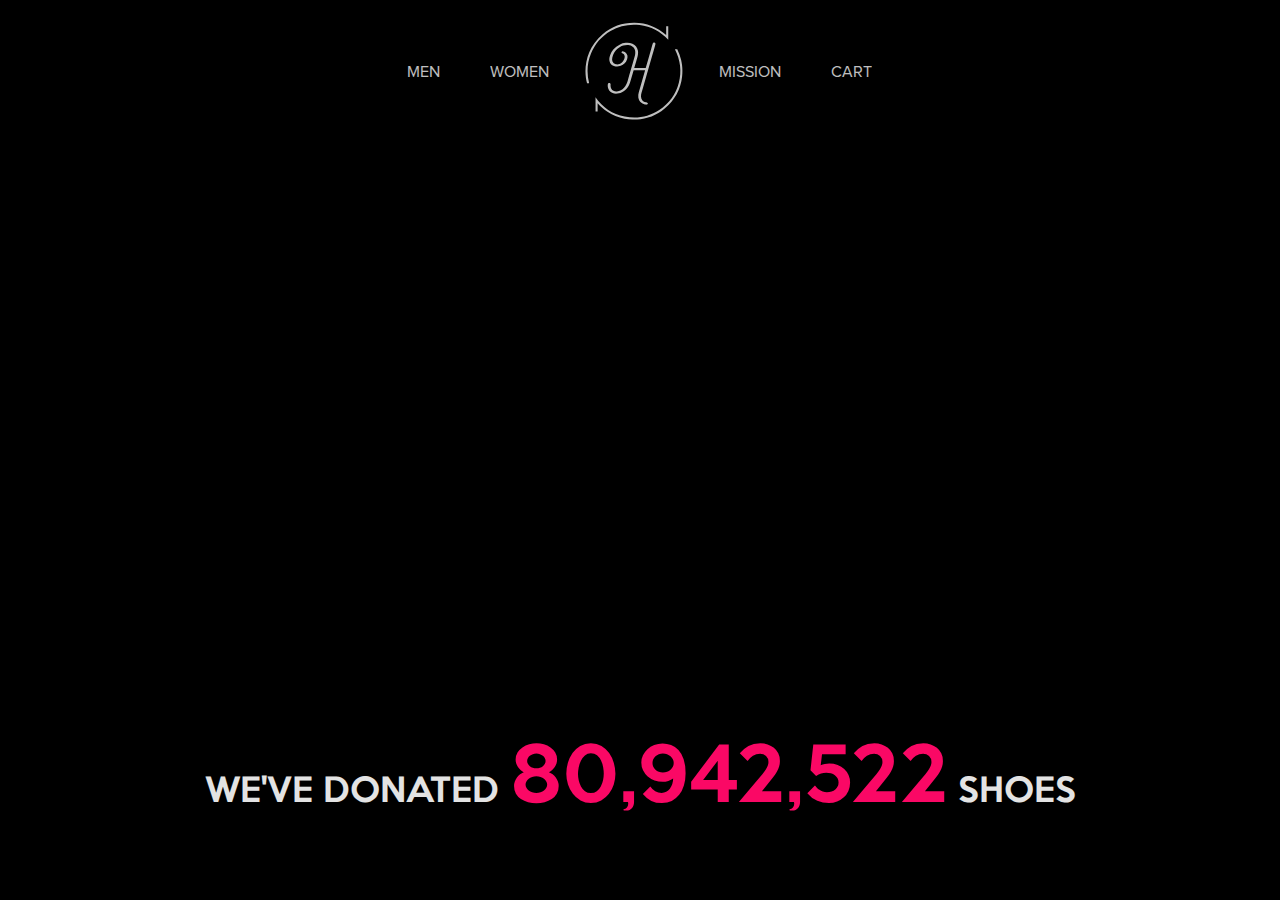
==== Website/index.html @ f30f0a1d "initial commit" ====
<html lang="en">
    <head>
        <link href='https://fonts.googleapis.com/css?family=Suranna' rel='stylesheet' type='text/css'>
        <link href='https://fonts.googleapis.com/css?family=Source+Code+Pro:500' rel='stylesheet' type='text/css'>
        
        <link rel="stylesheet" href="css/styles.css" type="text/css"/>
        <script type="text/javascript" src="js/jquery-2.2.1.min.js"></script>
        <script type="text/javascript" src="js/scripts.js"></script>
        
        <script type="text/javascript">
        $(function(){
            countup(year,month,day,hour,minute);
        });
        </script>
        
    </head>

    <body>
        
        <!--Here's the navbar-->
        <div id="header_wrapper">
            <center>
                <div id="header" class="clearfix">
                    <ul>
                        <li><a href="men.html">MEN</a></li>
                        <li><a href="women.html">WOMEN</a></li>
                        <li><a class="logo" href="index.html"></a></li>
                        <li><a href="mission.html">MISSION</a></li>
                        <li><a id="nav_cart">CART</a></li>
                    </ul>
                </div>
            </center>
        </div>
        
        <video id="vid" muted autoplay loop src="videos/main.mp4" style="visibility:hidden"></video>
        
        <div id="tile1" style="width:100%; height:100%;">
            
            <center>
                <h1> </h1>
            </center>
            
            <p id="countup">WE'VE DONATED  <b>235</b>  SHOES</p>
            
        </div>
    </body>
</html>
---- Website/css/styles.css ----
@font-face {
  font-family: 'Keep Calm';
  src: url(keep_calm.ttf)
  format('truetype'); /* Chrome 6+, Firefox 3.6+, IE 9+, Safari 5.1+ */   
}

@font-face {
font-family: 'Proxima Nova';
src: url("Proxima_Nova_Regular.otf") format("opentype");
}

/* Button */
.button{
    border-radius: 0px;
    background:transparent;
    font-size: 1em;
    font-family: 'Proxima Nova';
    border: solid 1px #2e2e2e;
    padding:8px 25px;
    -webkit-transition: all 0.3s; /* Safari */
    transition: all 0.3s;
    color: #2e2e2e;
    text-decoration: none;
}

.button:hover{
    background: #2e2e2e;
    color: #fff;
}

/*Tile Styling*/
.tile{
    background-color: #eee;
    width:94%;
    height:60%;
    margin:0px;
    left:0;
    right:0;
    padding-left: 3%;
    padding-right: 3%;
}

.tile img{
    height:60%;
    -webkit-filter: grayscale(100%);
    filter: grayscale(100%);
}

.tile h1{
    font-family: 'Proxima Nova';
    font-size: 400%;
    color: #2e2e2e;
    margin-bottom: 0px;
    margin-top: 0px;
    padding-top: 30px;
}

.tile p{
    width: 55%;
    font-size: 1.7vw;
    font-family: 'Proxima Nova';
}

.tile:nth-child(even) img{
    -webkit-clip-path: polygon(55% 0, 100% 0, 100% 100%, 0% 100%);
    clip-path: polygon(55% 0, 100% 0, 100% 100%, 0% 100%);
    float:right;
    position:absolute;
    right:0;
}

.tile:nth-child(odd) img{
    -webkit-clip-path: polygon(0% 0, 45% 0, 100% 100%, 0% 100%);
    clip-path: polygon(55% 0, 100% 0, 100% 100%, 0% 100%);
    float:left;
    position:absolute;
    left:0;
}

.tile:nth-child(even) h1{
    float:left;
}

.tile:nth-child(even) p{
    float:left;
    margin-right: 55%;
}

.tile:nth-child(even) .button{
    float:left;
}

.tile:nth-child(odd) h1{
    float:right;
    text-align: right;
}

.tile:nth-child(odd) p{
    float:right;
    margin-left: 55%;
    text-align: right;
}

.tile:nth-child(odd) .button{
    float:right;
}

/* Specific Tile Styles */

#the_charity a:not(.button){
    -webkit-transition: all 0.3s ease; /* Safari */
    transition: all 0.3s ease;
    color: #bfa71f;
    text-decoration: none;
    
}

#the_charity a:not(.button):hover{
    color: #dbc024;
}

/*NavBar Styling*/
#header_wrapper {
    width:100%;
    position:absolute;
    z-index:10;
    background: linear-gradient(rgba(0,0,0,0.7), rgba(0,0,0,0.7), rgba(0,0,0,0)); /* Standard syntax */
}

#header {
    height:3.7%;
    margin:auto;
    margin-top: 50px;
}

#header ul {
    margin:0 auto;
    width:515px;
    padding:12px;
    list-style: none;
}

#header li {
    float: left;
}

#header a {
    padding:0 24.9px;
    text-align:center;
    display:block;
    text-decoration: none;
    color: white;
    font-size: 1em;
    font-family: 'Proxima Nova';
    opacity: 0.75;
    -webkit-transition: all 0.3s; /* Safari */
    transition: all 0.3s;
}

#header a:hover{
    opacity:1;
}

#header ul li a.logo {
    background: url(images/logo_white.svg);
    background-repeat:no-repeat;
    background-size: contain;
    height:100px;
    display:block;
    width:100px;
    margin-top:-41px;
    margin-left: 10px;
    margin-right: 10px;
    padding: 0;
}

#charity_header{
    height:50%;
    -webkit-filter: grayscale(60%);
    filter: grayscale(60%);
    filter: hue-rotate(50%);
    z-index:0;
}
#charity_header img{
    width: 100%;
}
#cover_ellipse{
    width:100%;
    height:100%;
    background-color: #eee;
    position:absolute;
    -webkit-clip-path: ellipse(100% 70% at 50% 100%);
    clip-path: ellipse(90% 90% at 50% 2%);
    margin-top: 15%;
}

.clearfix {
  *zoom: 1;
}

.clearfix:after {
     content: "";
  clear: both;
  display: table;
}
/*End Navbar Stying*/

#cover{
    width:100%;
    height:100%;
    position: absolute;
    left: 0;
    top: 0;
    bottom: 0;
    right: 0;
    background-color: black;
    z-index: 100;
    opacity: 1;
}

#darkness{
    width:100%;
    height:100%;
    position: absolute;
    left: 0;
    top: 0;
    bottom: 0;
    right: 0;
    background-color: black;
    z-index: 0;
    opacity: 0.8;
}

#logo{
    height: auto;
    width: 50%;
    padding-top: 10%;
    opacity: 0.9;
    z-index: 10;
}

body{
    background-color: #141414;
    background: /*url(images/bg_min.jpg);*/
/*    background-repeat: repeat;*/
    background-size:cover;
    background-attachment: fixed;
    margin:0px;
}

#countup{
    color: #e3e3e3;
    font-family: 'Keep Calm';
    font-size: 2em;
    width:100%;
    position: absolute;
    bottom: 5%;
    text-align: center;
}
#countup b{
    font-size: 2.25em;
    color: #fa0865;
    font-weight: 400;
}

#vid{
    position: fixed;
    left:0;
    top:0;
    min-width: 100%;
    min-height: 100%;
    z-index: -100;
    -webkit-filter: brightness(20%);
    filter: brightness(20%);
}

.unit{
    width:14%;
    float:left;
    text-align: right;
    font-family: 'Suranna', serif;
    font-size: 80px;
    font-weight: normal;
    color: #bca67d;
}

.unit p{
    font-family: 'Helvetica';
    font-size: 20px;
    font-weight: 400;
    color: white;
    opacity: .4;
    text-align: left;
    margin-top: 10px;
}

.filler{
    color:transparent;
}
#line1{
    /*First Line Stuff Here*/
}
#line2{
    opacity: 0.6;
}
#bar{
    margin-top: -40px;
}
#days, #minutes, #hours, #seconds{
    opacity: .9;
}

hr{
    background-color: #9f8b66;
    float:left;
    margin-top: 0px;
    margin-bottom: 0px;
    border-width: 0px;
    height: 3px;
}

/* Bonus Utility Classes */
.zoomimg {
    display: inline-block;
    width: 250px;
    height: 375px;
    padding: 0px 5px 0px 5px;
    background-size: 100% 100%;
    background-repeat: no-repeat;
    background-position: center center;
    transition: all .5s ease;
}
.zoomimg:hover {
    cursor: pointer;
    background-size: 150% 150%;
}

body {
  background: black;
}

.arrow {
  position: fixed;
  bottom: 0;
  left: 50%;
  margin-left:-20px;
  width: 40px;
  height: 40px;
  background-image: url([data-uri]);
  background-size: contain;
}

.bounce {
  position:absolute;
  left:50%;
  bottom:0;
  margin-top:-25px;
  margin-left:-25px;
  height:50px;
  width:50px;
  -webkit-animation:bounce 1s infinite;
}

@-webkit-keyframes bounce {
  0%       { bottom:5px; }
  25%, 75% { bottom:15px; }
  50%      { bottom:20px; }
  100%     {bottom:0;}
}
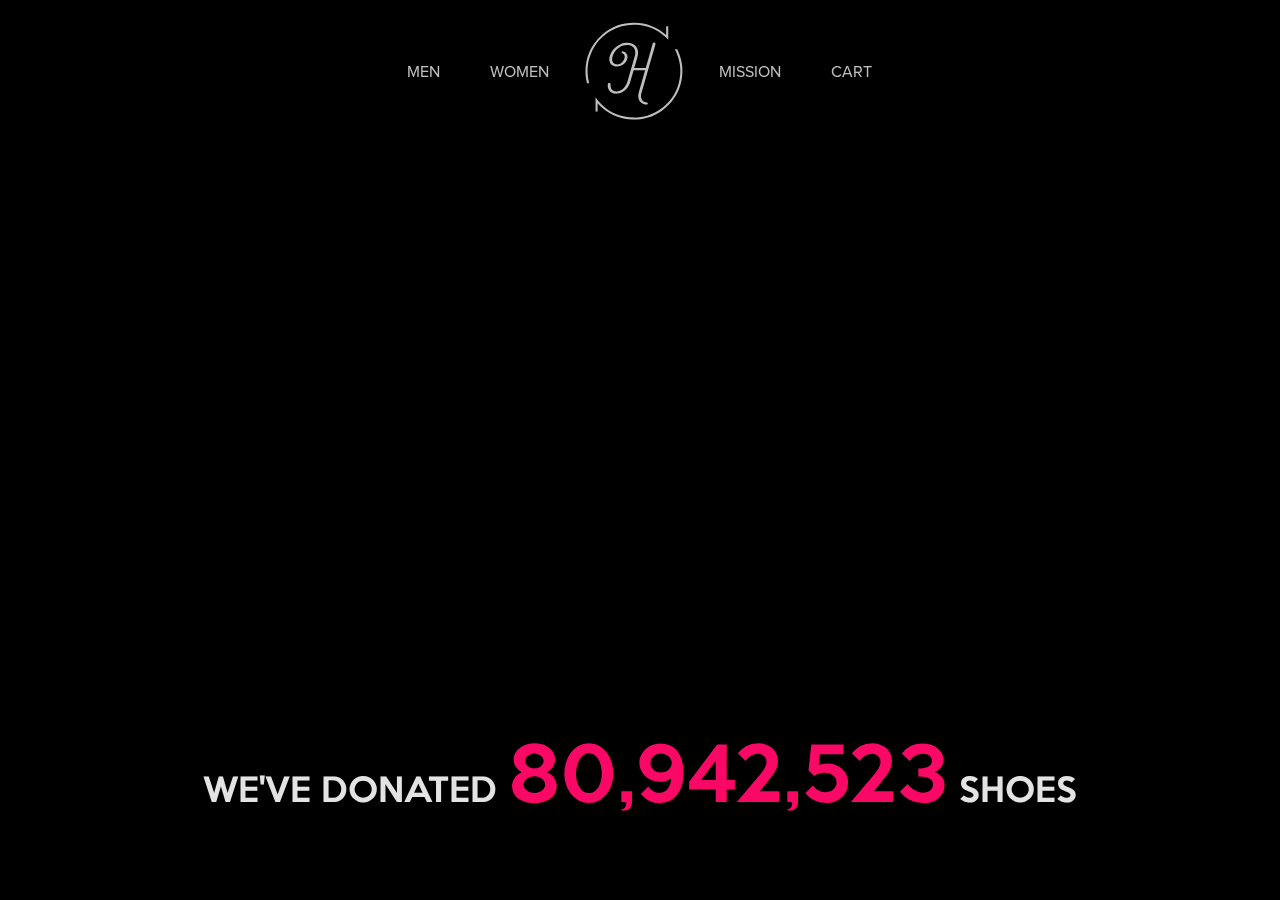
==== commit 76f4d6e9: "video bg" ====
--- a/Website/index.html
+++ b/Website/index.html
@@ -32,7 +32,7 @@
             </center>
         </div>
         
-        <video id="vid" muted autoplay loop src="videos/main.mp4" style="visibility:hidden"></video>
+        <video id="vid" muted autoplay loop src="videos/Toms_Trimmed.mp4"></video>
         
         <div id="tile1" style="width:100%; height:100%;">
             
--- a/Website/css/styles.css
+++ b/Website/css/styles.css
@@ -124,7 +124,7 @@
     width:100%;
     position:absolute;
     z-index:10;
-    background: linear-gradient(rgba(0,0,0,0.7), rgba(0,0,0,0.7), rgba(0,0,0,0)); /* Standard syntax */
+    background: linear-gradient(rgba(0,0,0,0.5), rgba(0,0,0,0.3), rgba(0,0,0,0));  /*Standard syntax */
 }
 
 #header {
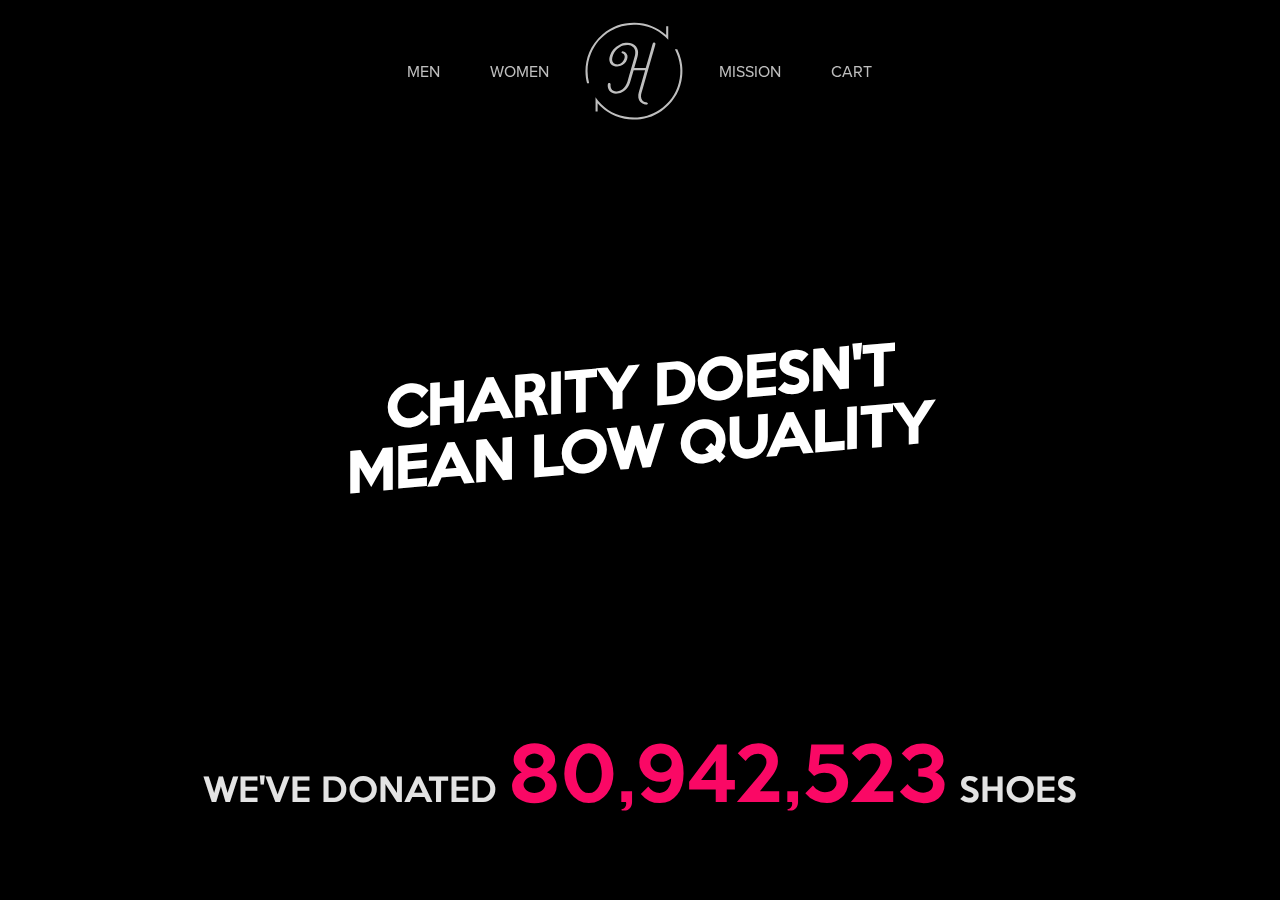
==== commit 8a8a46a9: "shopping cart" ====
--- a/Website/index.html
+++ b/Website/index.html
@@ -16,7 +16,6 @@
     </head>
 
     <body>
-        
         <!--Here's the navbar-->
         <div id="header_wrapper">
             <center>
@@ -26,22 +25,25 @@
                         <li><a href="women.html">WOMEN</a></li>
                         <li><a class="logo" href="index.html"></a></li>
                         <li><a href="mission.html">MISSION</a></li>
-                        <li><a id="nav_cart">CART</a></li>
+                        <li><a id="nav_cart" onclick="toggleCart();">CART</a></li>
                     </ul>
                 </div>
             </center>
         </div>
         
         <video id="vid" muted autoplay loop src="videos/Toms_Trimmed.mp4"></video>
+        <div id="tile1" style="width:100%; height:100%;">
+            <p id="countup">WE'VE DONATED  <b>235</b>  SHOES</p>
+            <h1>CHARITY DOESN'T <br> MEAN LOW QUALITY</h1>
+        </div>
         
-        <div id="tile1" style="width:100%; height:100%;">
-            
-            <center>
-                <h1> </h1>
-            </center>
-            
-            <p id="countup">WE'VE DONATED  <b>235</b>  SHOES</p>
-            
+        <div id="cart_sidebar">
+            <div id="cancel" onclick="toggleCart();">x</div>
+            <h1>SHOPPING CART</h1>
+            <div class="hr"></div>
+            <div id="items"></div>
         </div>
+        <div id="darkness" onclick="toggleCart();"></div>
+        
     </body>
 </html>--- a/Website/css/styles.css
+++ b/Website/css/styles.css
@@ -28,95 +28,45 @@
     color: #fff;
 }
 
-/*Tile Styling*/
-.tile{
-    background-color: #eee;
-    width:94%;
-    height:60%;
-    margin:0px;
-    left:0;
-    right:0;
-    padding-left: 3%;
-    padding-right: 3%;
-}
-
-.tile img{
-    height:60%;
-    -webkit-filter: grayscale(100%);
-    filter: grayscale(100%);
-}
-
-.tile h1{
+/*Hero Launchpage Styling*/
+#tile1 h1{
+    color: white;
+    font-family: 'Keep Calm';
+    font-size: 4vw;
+    text-align: center;
+    padding-top: 40vh;
+    -ms-transform: skewY(-5deg); /* IE 9 */
+    -webkit-transform: skewY(-5deg); /* Safari */
+    transform: skewY(-5deg); /* Standard syntax */
+}
+
+/* Shopping Card Sidebar Styling */
+#cart_sidebar{
+    height:100%;
+    width:30%;
+    background: #eee;
+    position:fixed;
+    right: -30%;
+    top: 0px;
+    z-index: 13;
+    -webkit-transition: all 0.5s; /* Safari */
+    transition: all 0.5s;
+}
+
+#cart_sidebar h1{
     font-family: 'Proxima Nova';
-    font-size: 400%;
-    color: #2e2e2e;
-    margin-bottom: 0px;
-    margin-top: 0px;
-    padding-top: 30px;
-}
-
-.tile p{
-    width: 55%;
-    font-size: 1.7vw;
+    text-align: center;
+    font-size: 1.5em;
+    color: #333333;
+    margin-top: 15%;
+}
+#cancel{
+    position:absolute;
+    right: 7%;
+    top:0.8%;
+    font-size: 3em;
     font-family: 'Proxima Nova';
-}
-
-.tile:nth-child(even) img{
-    -webkit-clip-path: polygon(55% 0, 100% 0, 100% 100%, 0% 100%);
-    clip-path: polygon(55% 0, 100% 0, 100% 100%, 0% 100%);
-    float:right;
-    position:absolute;
-    right:0;
-}
-
-.tile:nth-child(odd) img{
-    -webkit-clip-path: polygon(0% 0, 45% 0, 100% 100%, 0% 100%);
-    clip-path: polygon(55% 0, 100% 0, 100% 100%, 0% 100%);
-    float:left;
-    position:absolute;
-    left:0;
-}
-
-.tile:nth-child(even) h1{
-    float:left;
-}
-
-.tile:nth-child(even) p{
-    float:left;
-    margin-right: 55%;
-}
-
-.tile:nth-child(even) .button{
-    float:left;
-}
-
-.tile:nth-child(odd) h1{
-    float:right;
-    text-align: right;
-}
-
-.tile:nth-child(odd) p{
-    float:right;
-    margin-left: 55%;
-    text-align: right;
-}
-
-.tile:nth-child(odd) .button{
-    float:right;
-}
-
-/* Specific Tile Styles */
-
-#the_charity a:not(.button){
-    -webkit-transition: all 0.3s ease; /* Safari */
-    transition: all 0.3s ease;
-    color: #bfa71f;
-    text-decoration: none;
-    
-}
-
-#the_charity a:not(.button):hover{
-    color: #dbc024;
+    color: #333333;
 }
 
 /*NavBar Styling*/
@@ -227,8 +177,11 @@
     bottom: 0;
     right: 0;
     background-color: black;
-    z-index: 0;
-    opacity: 0.8;
+    z-index: 11;
+    opacity: 0;
+    visibility: hidden;
+    -webkit-transition: all 0.5s; /* Safari */
+    transition: all 0.5s;
 }
 
 #logo{
@@ -320,6 +273,14 @@
 }
 
 /* Bonus Utility Classes */
+.hr{
+    width: 80%;
+    height: 1px;
+    background-color: #919191;
+    margin-left: 10%;
+    margin-right: 10%;
+}
+
 .zoomimg {
     display: inline-block;
     width: 250px;
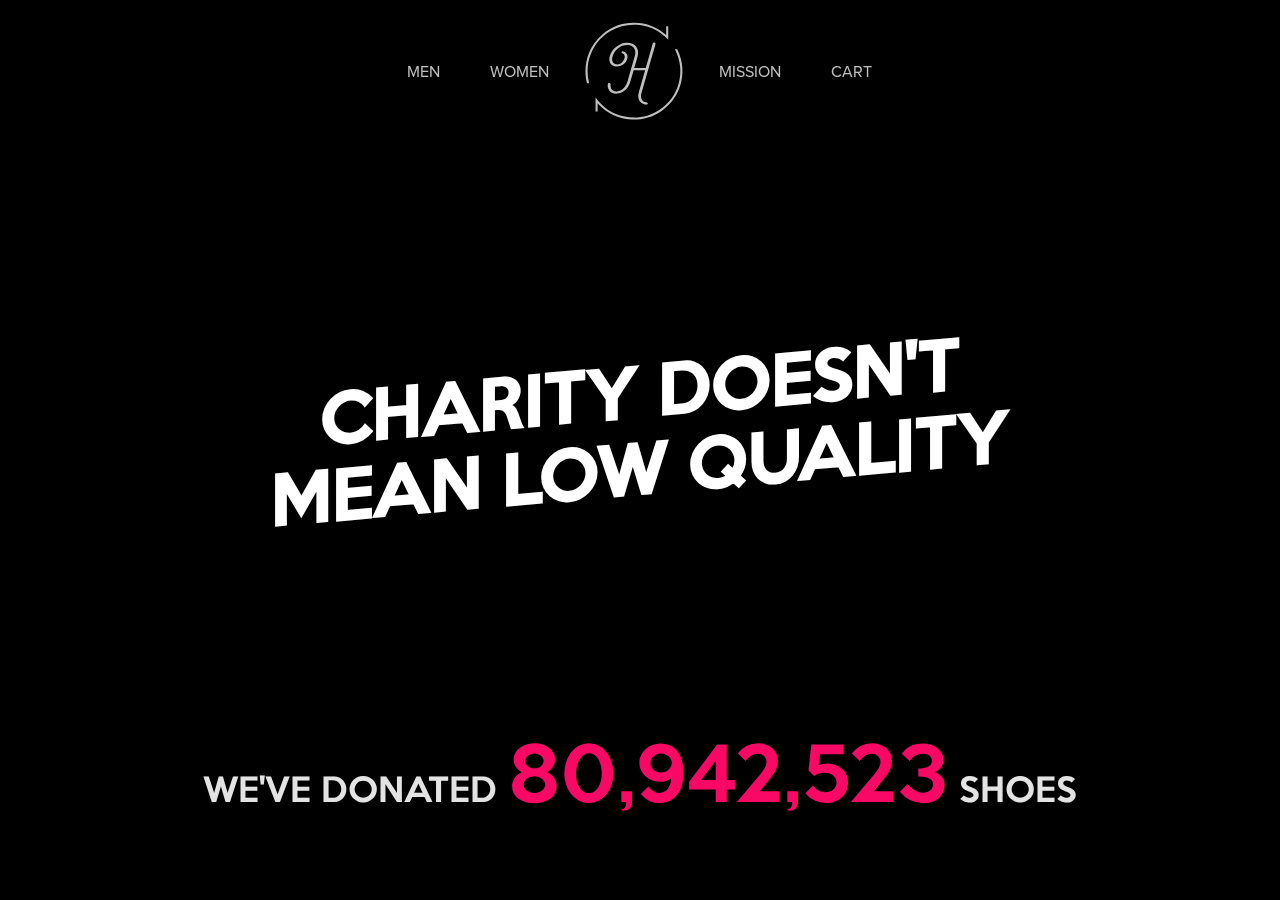
==== commit 74bcf1c0: "shopping cart items" ====
--- a/Website/index.html
+++ b/Website/index.html
@@ -40,8 +40,50 @@
         <div id="cart_sidebar">
             <div id="cancel" onclick="toggleCart();">x</div>
             <h1>SHOPPING CART</h1>
-            <div class="hr"></div>
-            <div id="items"></div>
+            <div id="items">
+                
+                <div id="shoe">
+                    <div class="hr"></div>
+                    <img src="images/shoe1.jpg">
+                    <h1>The Original</h1>
+                    <p>Quantity: 2</p>
+                </div>
+
+                <div id="shoe">
+                    <div class="hr"></div>
+                    <img src="images/shoe2.jpg">
+                    <h1>The Contemporary</h1>
+                    <p>Quantity: 3</p>
+                </div>
+                
+                <div id="shoe">
+                    <div class="hr"></div>
+                    <img src="images/shoe3.jpg">
+                    <h1>The Kickback</h1>
+                    <p>Quantity: 1</p>
+                </div>
+                
+                <div id="shoe">
+                    <div class="hr"></div>
+                    <img src="images/shoe4.jpg">
+                    <h1>The Orange</h1>
+                    <p>Quantity: 1</p>
+                </div>
+                
+                <div id="shoe">
+                    <div class="hr"></div>
+                    <img src="images/shoe1.jpg">
+                    <h1>The Original</h1>
+                    <p>Quantity: 2</p>
+                </div>
+                
+                <div id="filler">
+                    <img src="images/shoe1.jpg" style="opacity:0;">
+                </div>
+                
+                <div class="button">Checkout</div>
+                
+            </div>
         </div>
         <div id="darkness" onclick="toggleCart();"></div>
         
--- a/Website/css/styles.css
+++ b/Website/css/styles.css
@@ -12,19 +12,24 @@
 /* Button */
 .button{
     border-radius: 0px;
-    background:transparent;
     font-size: 1em;
     font-family: 'Proxima Nova';
     border: solid 1px #2e2e2e;
-    padding:8px 25px;
-    -webkit-transition: all 0.3s; /* Safari */
-    transition: all 0.3s;
-    color: #2e2e2e;
+    padding-top: 2%;
+    padding-bottom: 2%;
+    -webkit-transition: all 0.5s; /* Safari */
+    transition: all 0.5s;
+    color: #eee;
+    background-color: #2e2e2e;
     text-decoration: none;
+    position: absolute;
+    bottom:0;
+    width:100%;
+    text-align: center;
 }
 
 .button:hover{
-    background: #2e2e2e;
+    background: #fa0865;
     color: #fff;
 }
 
@@ -32,7 +37,7 @@
 #tile1 h1{
     color: white;
     font-family: 'Keep Calm';
-    font-size: 4vw;
+    font-size: 5vw;
     text-align: center;
     padding-top: 40vh;
     -ms-transform: skewY(-5deg); /* IE 9 */
@@ -41,6 +46,17 @@
 }
 
 /* Shopping Card Sidebar Styling */
+#items{
+    overflow-y: scroll;
+    height:100%;
+}
+
+#filler{
+    height: 30px;
+    width:100%;
+    float:left;
+}
+
 #cart_sidebar{
     height:100%;
     width:30%;
@@ -67,6 +83,35 @@
     font-size: 3em;
     font-family: 'Proxima Nova';
     color: #333333;
+}
+
+#shoe {
+    width: 80%;
+    padding-left: 10%;
+    padding-right:10%;
+    float:left;
+    margin-bottom: 7%;
+}
+
+#shoe img{
+    width: 40%;
+    margin-top: 5%;
+    float:left;
+}
+
+#shoe h1{
+    width:40%;
+    float:left;
+    margin-left: 5%;
+    margin-bottom: 0;
+    text-align: left;
+}
+
+#shoe p{
+    width:40%;
+    float:left;
+    margin-left: 5%;
+    font-family: 'Proxima Nova'
 }
 
 /*NavBar Styling*/
@@ -227,42 +272,6 @@
     filter: brightness(20%);
 }
 
-.unit{
-    width:14%;
-    float:left;
-    text-align: right;
-    font-family: 'Suranna', serif;
-    font-size: 80px;
-    font-weight: normal;
-    color: #bca67d;
-}
-
-.unit p{
-    font-family: 'Helvetica';
-    font-size: 20px;
-    font-weight: 400;
-    color: white;
-    opacity: .4;
-    text-align: left;
-    margin-top: 10px;
-}
-
-.filler{
-    color:transparent;
-}
-#line1{
-    /*First Line Stuff Here*/
-}
-#line2{
-    opacity: 0.6;
-}
-#bar{
-    margin-top: -40px;
-}
-#days, #minutes, #hours, #seconds{
-    opacity: .9;
-}
-
 hr{
     background-color: #9f8b66;
     float:left;
@@ -276,7 +285,7 @@
 .hr{
     width: 80%;
     height: 1px;
-    background-color: #919191;
+    background-color: #bcbcbc;
     margin-left: 10%;
     margin-right: 10%;
 }
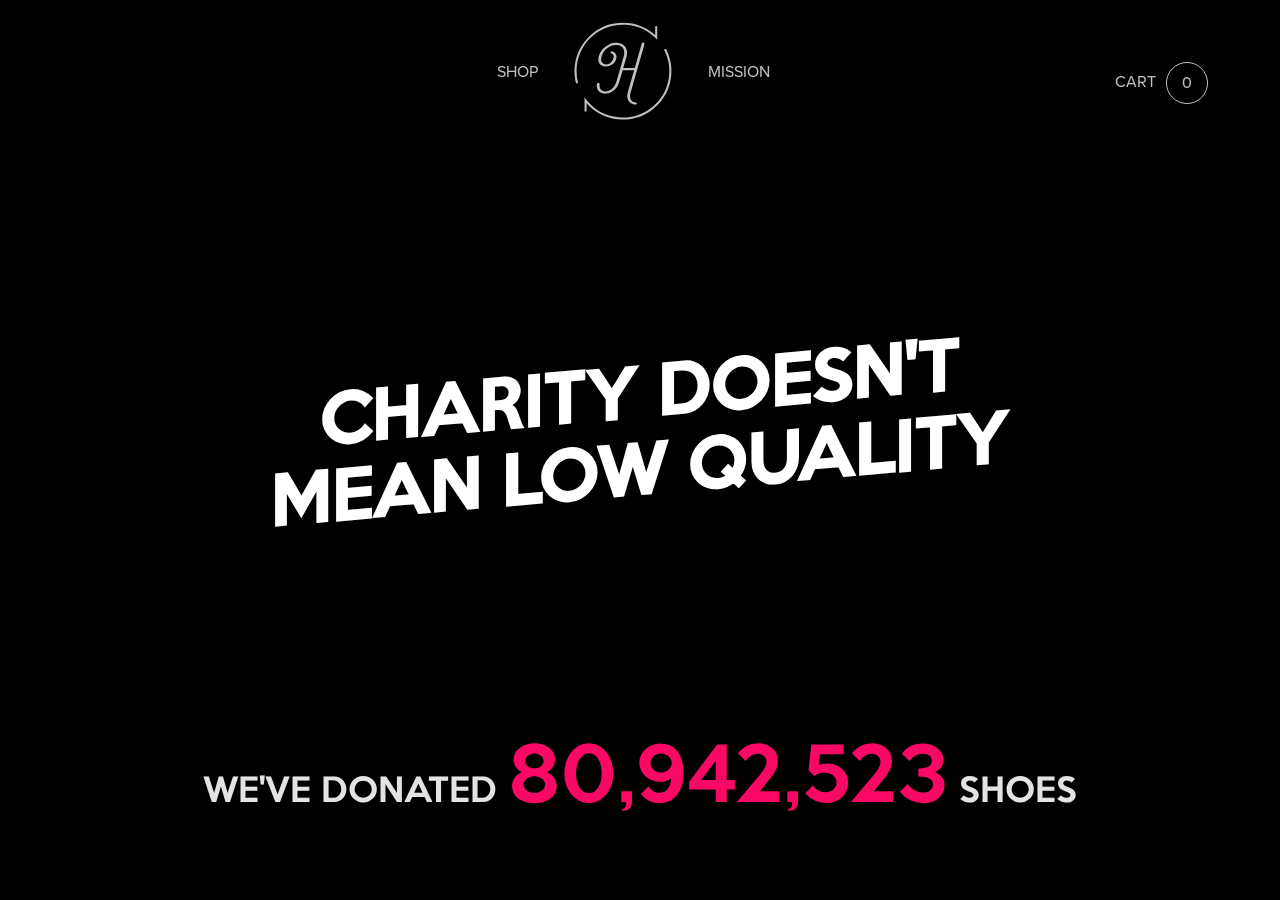
==== commit 95efe240: "stuff" ====
--- a/Website/index.html
+++ b/Website/index.html
@@ -10,6 +10,7 @@
         <script type="text/javascript">
         $(function(){
             countup(year,month,day,hour,minute);
+            updateCart();
         });
         </script>
         
@@ -18,17 +19,14 @@
     <body>
         <!--Here's the navbar-->
         <div id="header_wrapper">
-            <center>
-                <div id="header" class="clearfix">
-                    <ul>
-                        <li><a href="men.html">MEN</a></li>
-                        <li><a href="women.html">WOMEN</a></li>
-                        <li><a class="logo" href="index.html"></a></li>
-                        <li><a href="mission.html">MISSION</a></li>
-                        <li><a id="nav_cart" onclick="toggleCart();">CART</a></li>
-                    </ul>
-                </div>
-            </center>
+            <div id="header" class="clearfix">
+                <ul>
+                    <li><a href="shop.html">SHOP</a></li>
+                    <li><a class="logo" href="index.html"></a></li>
+                    <li><a href="mission.html">MISSION</a></li>
+                    <li><a id="nav_cart" href="#" onclick="toggleCart();"><div id="first">CART</div><div id="second">5</div></a></li> 
+                </ul>
+            </div>
         </div>
         
         <video id="vid" muted autoplay loop src="videos/Toms_Trimmed.mp4"></video>
@@ -42,46 +40,18 @@
             <h1>SHOPPING CART</h1>
             <div id="items">
                 
-                <div id="shoe">
-                    <div class="hr"></div>
-                    <img src="images/shoe1.jpg">
-                    <h1>The Original</h1>
-                    <p>Quantity: 2</p>
-                </div>
-
-                <div id="shoe">
-                    <div class="hr"></div>
-                    <img src="images/shoe2.jpg">
-                    <h1>The Contemporary</h1>
-                    <p>Quantity: 3</p>
-                </div>
-                
-                <div id="shoe">
-                    <div class="hr"></div>
-                    <img src="images/shoe3.jpg">
-                    <h1>The Kickback</h1>
-                    <p>Quantity: 1</p>
-                </div>
-                
-                <div id="shoe">
-                    <div class="hr"></div>
-                    <img src="images/shoe4.jpg">
-                    <h1>The Orange</h1>
-                    <p>Quantity: 1</p>
-                </div>
-                
-                <div id="shoe">
-                    <div class="hr"></div>
-                    <img src="images/shoe1.jpg">
-                    <h1>The Original</h1>
-                    <p>Quantity: 2</p>
-                </div>
+                <center>
+                    <div id="explore_store" onmouseover="$('.underline_btn').css('width', '50%');" onmouseout="$('.underline_btn').css('width', '80%');">
+                        <a href="shop.html">Explore<br>The Store</a>
+                        <div class="underline_btn"></div>
+                     </div>
+                </center>
                 
                 <div id="filler">
                     <img src="images/shoe1.jpg" style="opacity:0;">
                 </div>
                 
-                <div class="button">Checkout</div>
+                <div class="button" onclick="emptyCart();">Checkout</div>
                 
             </div>
         </div>
--- a/Website/css/styles.css
+++ b/Website/css/styles.css
@@ -9,14 +9,45 @@
 src: url("Proxima_Nova_Regular.otf") format("opentype");
 }
 
+/* Shop Styling */
+#left{
+    width:50%;
+    height:100%;
+    position:fixed;
+    top:0;
+    left:0;
+    background-color: aqua;
+    float:left;
+    -webkit-transition: all 0.5s; /* Safari */
+    transition: all 0.5s;
+}
+#right{
+    width:50%;
+    height:100%;
+    position:fixed;
+    top:0;
+    right:0;
+    background-color: blue;
+    float:left;
+    -webkit-transition: all 0.5s; /* Safari */
+    transition: all 0.5s;
+}
+
+#shopping h1{
+    margin-top:90%;
+    text-align: center;
+    font-family: 'Proxima Nova';
+    font-size: 400%;
+    color: #fa0865;
+}
+
 /* Button */
 .button{
     border-radius: 0px;
     font-size: 1em;
     font-family: 'Proxima Nova';
-    border: solid 1px #2e2e2e;
-    padding-top: 2%;
-    padding-bottom: 2%;
+    padding-top: 7%;
+    padding-bottom: 7%;
     -webkit-transition: all 0.5s; /* Safari */
     transition: all 0.5s;
     color: #eee;
@@ -45,10 +76,49 @@
     transform: skewY(-5deg); /* Standard syntax */
 }
 
+/* Mens Selection Styling */
+#shopping{
+    position:absolute;
+    top: 14%;
+}
+#shopping img{
+    float:left;
+    width:22%;
+    margin-left: 2%;
+    border: 0;
+    transition: all 0.3s ease 0s;
+}
+#shopping img:hover{
+    box-shadow: inset 0 0 0 5px #3071A9;
+}
+
 /* Shopping Card Sidebar Styling */
 #items{
     overflow-y: scroll;
     height:100%;
+}
+
+#items #explore_store{
+    width:30%;
+    font-family: 'Proxima Nova';
+    margin-top: 10%;
+}
+
+#items a{
+    text-decoration: none;
+    color: #1d1d1d;
+}
+
+.underline_btn
+{
+    width: 80%;
+    height: 1px;
+    background-color: #1d1d1d;
+    margin-top: 4px;
+    margin-left: 10%;
+    margin-right: 10%;
+    -webkit-transition: all 0.5s; /* Safari */
+    transition: all 0.5s;
 }
 
 #filler{
@@ -118,8 +188,20 @@
 #header_wrapper {
     width:100%;
     position:absolute;
+    padding-left:7%;
     z-index:10;
     background: linear-gradient(rgba(0,0,0,0.5), rgba(0,0,0,0.3), rgba(0,0,0,0));  /*Standard syntax */
+}
+
+#header_backing {
+    height:11%;
+    width:100%;
+    position:absolute;
+    margin-top: 0%;
+    padding-left:7%;
+    padding-bottom: 20px;
+    z-index:10;
+    background: #eee;
 }
 
 #header {
@@ -169,6 +251,19 @@
     padding: 0;
 }
 
+#header ul li a.logo_black {
+    background: url(images/logo_black.svg);
+    background-repeat:no-repeat;
+    background-size: contain;
+    height:100px;
+    display:block;
+    width:100px;
+    margin-top:-41px;
+    margin-left: 10px;
+    margin-right: 10px;
+    padding: 0;
+}
+
 #charity_header{
     height:50%;
     -webkit-filter: grayscale(60%);
@@ -176,10 +271,13 @@
     filter: hue-rotate(50%);
     z-index:0;
 }
+
 #charity_header img{
     width: 100%;
 }
-#cover_ellipse{
+
+#cover_ellipse
+{
     width:100%;
     height:100%;
     background-color: #eee;
@@ -189,18 +287,42 @@
     margin-top: 15%;
 }
 
-.clearfix {
+.clearfix 
+{
   *zoom: 1;
 }
 
-.clearfix:after {
-     content: "";
-  clear: both;
-  display: table;
+.clearfix:after 
+{
+    content: "";
+    clear: both;
+    display: table;
+}
+
+#nav_cart{
+    position: absolute;
+    right:10%;
+    width:%;
+}
+#nav_cart #first{
+    float:left;
+    margin-right: 10px;
+    padding-top: 10px;;
+}
+#nav_cart #second{
+    margin-left: 0px;
+    background-color: transparent;
+    border-radius: 100%;
+    border: solid 1px white;
+    width: 20px;
+    height: 20px;
+    padding:10px;
+    float:left;
 }
 /*End Navbar Stying*/
 
-#cover{
+#cover
+{
     width:100%;
     height:100%;
     position: absolute;
@@ -213,7 +335,8 @@
     opacity: 1;
 }
 
-#darkness{
+#darkness
+{
     width:100%;
     height:100%;
     position: absolute;
@@ -225,11 +348,12 @@
     z-index: 11;
     opacity: 0;
     visibility: hidden;
-    -webkit-transition: all 0.5s; /* Safari */
-    transition: all 0.5s;
-}
-
-#logo{
+    -webkit-transition: all 0.3s; /* Safari */
+    transition: all 0.3s;
+}
+
+#logo
+{
     height: auto;
     width: 50%;
     padding-top: 10%;
@@ -237,7 +361,8 @@
     z-index: 10;
 }
 
-body{
+body
+{
     background-color: #141414;
     background: /*url(images/bg_min.jpg);*/
 /*    background-repeat: repeat;*/
@@ -246,7 +371,8 @@
     margin:0px;
 }
 
-#countup{
+#countup
+{
     color: #e3e3e3;
     font-family: 'Keep Calm';
     font-size: 2em;
@@ -255,21 +381,23 @@
     bottom: 5%;
     text-align: center;
 }
-#countup b{
+#countup b
+{
     font-size: 2.25em;
     color: #fa0865;
     font-weight: 400;
 }
 
-#vid{
+#vid
+{
     position: fixed;
     left:0;
     top:0;
     min-width: 100%;
     min-height: 100%;
     z-index: -100;
-    -webkit-filter: brightness(20%);
-    filter: brightness(20%);
+    -webkit-filter: brightness(55%);
+    filter: brightness(55%);
 }
 
 hr{
@@ -282,7 +410,8 @@
 }
 
 /* Bonus Utility Classes */
-.hr{
+.hr
+{
     width: 80%;
     height: 1px;
     background-color: #bcbcbc;
@@ -290,17 +419,16 @@
     margin-right: 10%;
 }
 
-.zoomimg {
-    display: inline-block;
-    width: 250px;
-    height: 375px;
-    padding: 0px 5px 0px 5px;
+.zoomimg 
+{
     background-size: 100% 100%;
     background-repeat: no-repeat;
     background-position: center center;
     transition: all .5s ease;
 }
-.zoomimg:hover {
+
+.zoomimg:hover 
+{
     cursor: pointer;
     background-size: 150% 150%;
 }
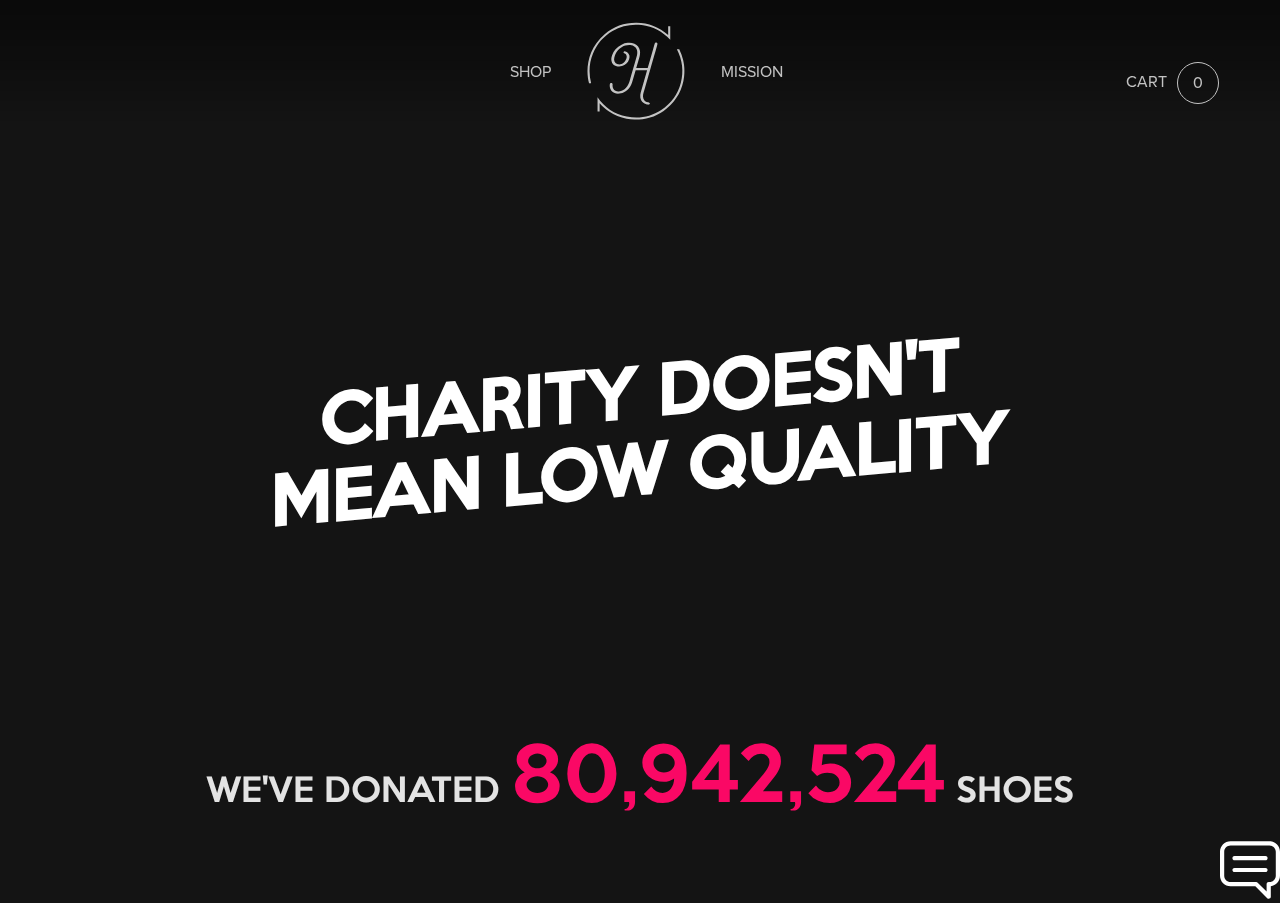
==== commit 3b3023e2: "changes" ====
--- a/Website/index.html
+++ b/Website/index.html
@@ -34,7 +34,9 @@
             <p id="countup">WE'VE DONATED  <b>235</b>  SHOES</p>
             <h1>CHARITY DOESN'T <br> MEAN LOW QUALITY</h1>
         </div>
-        
+        <div class="chatbox">
+            <a href="mailto:haydenshoes@gmail.com"><img src="css/images/balloon.svg"></a>
+        </div>
         <div id="cart_sidebar">
             <div id="cancel" onclick="toggleCart();">x</div>
             <h1>SHOPPING CART</h1>
--- a/Website/css/styles.css
+++ b/Website/css/styles.css
@@ -1,3 +1,5 @@
+/* Using #fa0865 as the highlight color */
+
 @font-face {
   font-family: 'Keep Calm';
   src: url(keep_calm.ttf)
@@ -17,9 +19,11 @@
     top:0;
     left:0;
     background-color: aqua;
+    background-image: url(images/store_shoes.jpg);
     float:left;
     -webkit-transition: all 0.5s; /* Safari */
     transition: all 0.5s;
+    color: #2e2e2e;
 }
 #right{
     width:50%;
@@ -28,17 +32,37 @@
     top:0;
     right:0;
     background-color: blue;
+    background-image: url(images/store_other.jpg);
+    background-position: right;
     float:left;
     -webkit-transition: all 0.5s; /* Safari */
     transition: all 0.5s;
+    color: #2e2e2e;
+}
+
+#shopping{
+    -webkit-transition: all 0.5s; /* Safari */
+    transition: all 0.5s;
+}
+
+#left:hover{
+    -webkit-filter: brightness(180%);
+    filter: brightness(180%);
+    color: #fa0865;
+}
+
+#right:hover{
+    -webkit-filter: brightness(180%);
+    filter: brightness(180%);
+    color: #d90758;
 }
 
 #shopping h1{
-    margin-top:90%;
+    margin-top:45vh;
     text-align: center;
     font-family: 'Proxima Nova';
     font-size: 400%;
-    color: #fa0865;
+    background-color: #d0d0d0;
 }
 
 /* Button */
@@ -79,15 +103,47 @@
 /* Mens Selection Styling */
 #shopping{
     position:absolute;
-    top: 14%;
-}
+    top: 20%;
+}
+
 #shopping img{
-    float:left;
-    width:22%;
-    margin-left: 2%;
+    width:100%;
+    height:100%;
+}
+
+#shopping [id^="unit"]{
+    float:left;
+    position:relative;
+    width: 27vw;
+    height: 27vw;
+    margin-left: 4.6%;
+    margin-top: 30px;
     border: 0;
     transition: all 0.3s ease 0s;
-}
+    background:transparent;
+    overflow: hidden;
+}
+#shopping [id^="unit"] h1{
+    width:100%;
+    height:30px;
+    position:absolute;
+    padding-top:5px;
+    padding-bottom:5px;
+    margin: 0;
+    font-size: 1.4em;
+    background: #fa0865;
+    color:white;
+    font-weight: 100;
+    bottom:-40px;
+    
+    -webkit-transition: all 0.3s; /* Safari */
+    transition: all 0.3s;
+}
+
+#shopping [id^="unit"] h1:hover{
+    background: #ff7f8e;
+}
+
 #shopping img:hover{
     box-shadow: inset 0 0 0 5px #3071A9;
 }
@@ -101,7 +157,6 @@
 #items #explore_store{
     width:30%;
     font-family: 'Proxima Nova';
-    margin-top: 10%;
 }
 
 #items a{
@@ -144,7 +199,7 @@
     text-align: center;
     font-size: 1.5em;
     color: #333333;
-    margin-top: 15%;
+    margin-top: 2.5vh;
 }
 #cancel{
     position:absolute;
@@ -153,6 +208,7 @@
     font-size: 3em;
     font-family: 'Proxima Nova';
     color: #333333;
+    visibility: hidden;
 }
 
 #shoe {
@@ -188,7 +244,7 @@
 #header_wrapper {
     width:100%;
     position:absolute;
-    padding-left:7%;
+    padding-left:8%;
     z-index:10;
     background: linear-gradient(rgba(0,0,0,0.5), rgba(0,0,0,0.3), rgba(0,0,0,0));  /*Standard syntax */
 }
@@ -339,7 +395,7 @@
 {
     width:100%;
     height:100%;
-    position: absolute;
+    position: fixed;
     left: 0;
     top: 0;
     bottom: 0;
@@ -364,8 +420,7 @@
 body
 {
     background-color: #141414;
-    background: /*url(images/bg_min.jpg);*/
-/*    background-repeat: repeat;*/
+    background-repeat: repeat;
     background-size:cover;
     background-attachment: fixed;
     margin:0px;
@@ -396,8 +451,8 @@
     min-width: 100%;
     min-height: 100%;
     z-index: -100;
-    -webkit-filter: brightness(55%);
-    filter: brightness(55%);
+    -webkit-filter: brightness(80%);
+    filter: brightness(80%);
 }
 
 hr{
@@ -407,6 +462,53 @@
     margin-bottom: 0px;
     border-width: 0px;
     height: 3px;
+}
+
+.mission-background{
+    /*background-image:url(data);*/
+    width:100%;
+    position:fixed;
+    top:0px;
+    left:0px;
+    background: url(../images/mission_bg.jpg);
+    background-size:cover;
+    background-attachment: fixed;
+    margin:0 auto;
+    height:100vh;
+    -webkit-filter: brightness(55%);
+    filter: brightness(55%);
+}
+
+.mission {
+/*    vertical-align: center;*/
+    margin:auto;
+    height:62vh;
+    width:80vh;
+    border:1px solid white;
+    position:absolute;
+    top:54%;
+    left:50%;
+    margin-top:-31vh;
+    margin-left:-40vh;
+    background-color: rgba(0,0,0,0.7);
+    text-align:center;
+    font-family:"Proxima Nova";
+    padding-left:15px;
+    padding-right:15px;
+}
+
+.mission-body{
+    color:white;
+}
+
+.chatbox{
+    position: absolute;
+    right:0;
+    bottom:0;
+}
+.chatbox img{
+    width:60px;
+    height:auto;
 }
 
 /* Bonus Utility Classes */
@@ -433,35 +535,26 @@
     background-size: 150% 150%;
 }
 
-body {
-  background: black;
-}
-
-.arrow {
-  position: fixed;
-  bottom: 0;
-  left: 50%;
-  margin-left:-20px;
-  width: 40px;
-  height: 40px;
-  background-image: url([data-uri]);
-  background-size: contain;
-}
-
-.bounce {
-  position:absolute;
-  left:50%;
-  bottom:0;
-  margin-top:-25px;
-  margin-left:-25px;
-  height:50px;
-  width:50px;
-  -webkit-animation:bounce 1s infinite;
-}
-
-@-webkit-keyframes bounce {
-  0%       { bottom:5px; }
-  25%, 75% { bottom:15px; }
-  50%      { bottom:20px; }
-  100%     {bottom:0;}
+
+/* Mobile Responsive Media Queries */
+
+@media only screen and (max-width: 768px) {
+    #shopping [id^="unit"]{
+        width: 42.5vw;
+        height: 42.5vw;
+        margin-bottom: 40px;
+        overflow: visible;
+    }
+    
+    #cart_sidebar img{
+        width:100%;
+    }
+    
+    #shoe h1{
+        width:100%;
+    }
+    
+    #shoe p{
+        width:100%;
+    }
 }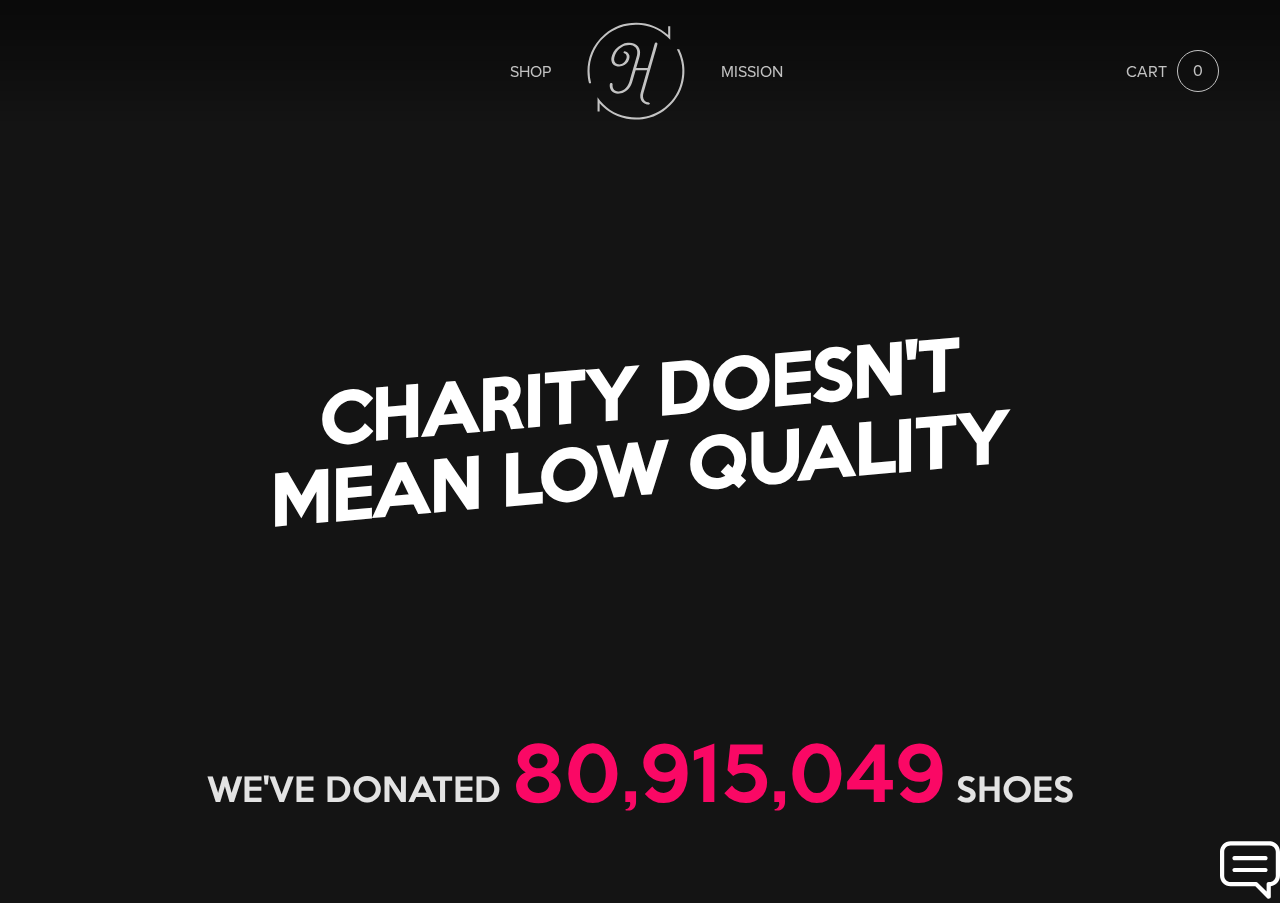
==== commit 3c27bfed: "this it. the end." ====
--- a/Website/index.html
+++ b/Website/index.html
@@ -37,6 +37,7 @@
         <div class="chatbox">
             <a href="mailto:haydenshoes@gmail.com"><img src="css/images/balloon.svg"></a>
         </div>
+        
         <div id="cart_sidebar">
             <div id="cancel" onclick="toggleCart();">x</div>
             <h1>SHOPPING CART</h1>
--- a/Website/css/styles.css
+++ b/Website/css/styles.css
@@ -18,7 +18,7 @@
     position:fixed;
     top:0;
     left:0;
-    background-color: aqua;
+    background-color: #222222;
     background-image: url(images/store_shoes.jpg);
     float:left;
     -webkit-transition: all 0.5s; /* Safari */
@@ -31,7 +31,7 @@
     position:fixed;
     top:0;
     right:0;
-    background-color: blue;
+    background-color: #222222;
     background-image: url(images/store_other.jpg);
     background-position: right;
     float:left;
@@ -358,7 +358,7 @@
 #nav_cart{
     position: absolute;
     right:10%;
-    width:%;
+    margin-top: -10px;
 }
 #nav_cart #first{
     float:left;
@@ -374,6 +374,7 @@
     height: 20px;
     padding:10px;
     float:left;
+    margin-top: -2px;
 }
 /*End Navbar Stying*/
 
@@ -424,6 +425,7 @@
     background-size:cover;
     background-attachment: fixed;
     margin:0px;
+    overflow-x:hidden;
 }
 
 #countup
@@ -482,7 +484,6 @@
 .mission {
 /*    vertical-align: center;*/
     margin:auto;
-    height:62vh;
     width:80vh;
     border:1px solid white;
     position:absolute;
@@ -495,10 +496,15 @@
     font-family:"Proxima Nova";
     padding-left:15px;
     padding-right:15px;
+    padding-bottom: 15px;
 }
 
 .mission-body{
     color:white;
+    overflow-x:hidden;
+}
+.mission-body h1 {
+    color: #ff085e;
 }
 
 .chatbox{
@@ -509,6 +515,92 @@
 .chatbox img{
     width:60px;
     height:auto;
+}
+
+.mission-body h2 a{
+    text-decoration: none;
+    color:white;
+}
+
+.mission-body h2 :hover{
+    text-decoration: none;
+    color:#ff085e;
+}
+
+/* people */
+.people-background{
+    /*background-image:url(data);*/
+    width:100%;
+    position:fixed;
+    top:0px;
+    left:0px;
+    background: url(../images/mission_bg.jpg);
+    background-size:cover;
+    background-attachment: fixed;
+    margin:0 auto;
+    height:100vh;
+    -webkit-filter: brightness(55%);
+    filter: brightness(55%);
+}
+
+.people {
+/*    vertical-align: center;*/
+    margin:auto;
+    width:80vh;
+    border:1px solid white;
+    position:absolute;
+    top:54%;
+    left:50%;
+    margin-top:-31vh;
+    margin-left:-40vh;
+    background-color: rgba(0,0,0,0.7);
+    text-align:center;
+    font-family:"Proxima Nova";
+    padding-left:15px;
+    padding-right:15px;
+    padding-bottom: 15px;
+}
+
+.people-body{
+    color:white;
+    overflow-x:hidden;
+}
+.people-body h1 {
+    color: #ff085e;
+}
+
+.people-body h2 a{
+    text-decoration: none;
+    color:white;
+}
+
+.people-body h2 :hover{
+    text-decoration: none;
+    color:#ff085e;
+}
+
+.people img{
+    width: 100px;
+}
+
+/* footer */
+
+footer{
+    bottom:0;
+    width:100%;
+    position: fixed;
+    background-color: black;
+    color:white;
+    padding-top:30 px;
+    padding-bottom: 30px;
+    text-align: center;
+    font-family:"Proxima Nova";
+
+}
+
+footer a{
+    text-decoration: none;
+    color:white;
 }
 
 /* Bonus Utility Classes */
@@ -538,7 +630,7 @@
 
 /* Mobile Responsive Media Queries */
 
-@media only screen and (max-width: 768px) {
+@media only screen and (max-width: 900px) {
     #shopping [id^="unit"]{
         width: 42.5vw;
         height: 42.5vw;
@@ -557,4 +649,70 @@
     #shoe p{
         width:100%;
     }
-}+    
+    #header a {
+        font-size: 1.7em;
+    }
+    
+    #nav_cart #first{
+        font-size: 1em;
+    }
+    #nav_cart #second{
+        line-height: 20px;
+        margin-top: 5px;
+    }
+    
+    .mission {
+        margin:auto;
+        width:70%;
+        margin-left: -35%;
+        margin-top: -35vh;
+    }
+    
+}
+
+#checkout h1 {
+    font-family: 'Proxima Nova';
+    text-align: center;
+    padding-bottom: 100px;
+}
+
+table h2 {
+    font-family: 'Proxima Nova';
+    margin-left: 20px;
+}
+
+#checkout_unit img {
+    float:left;
+    margin-left: 6%;
+}
+
+#checkout_unit {
+    display:block;
+    width:100%;
+}
+
+table {
+    border-collapse: collapse;
+    margin:0% 10%;
+}
+
+table{
+    border: 3px solid #9a9a9a;
+}
+
+th, td {
+    border: 1px solid #afafaf ;
+}
+
+#checkout p {
+    text-align: center;
+    font-family: 'Proxima Nova';
+    font-size: 1.5em;
+}
+
+textarea {
+    width:40%;
+    height:15vh;
+    margin-left: 30%;
+}
